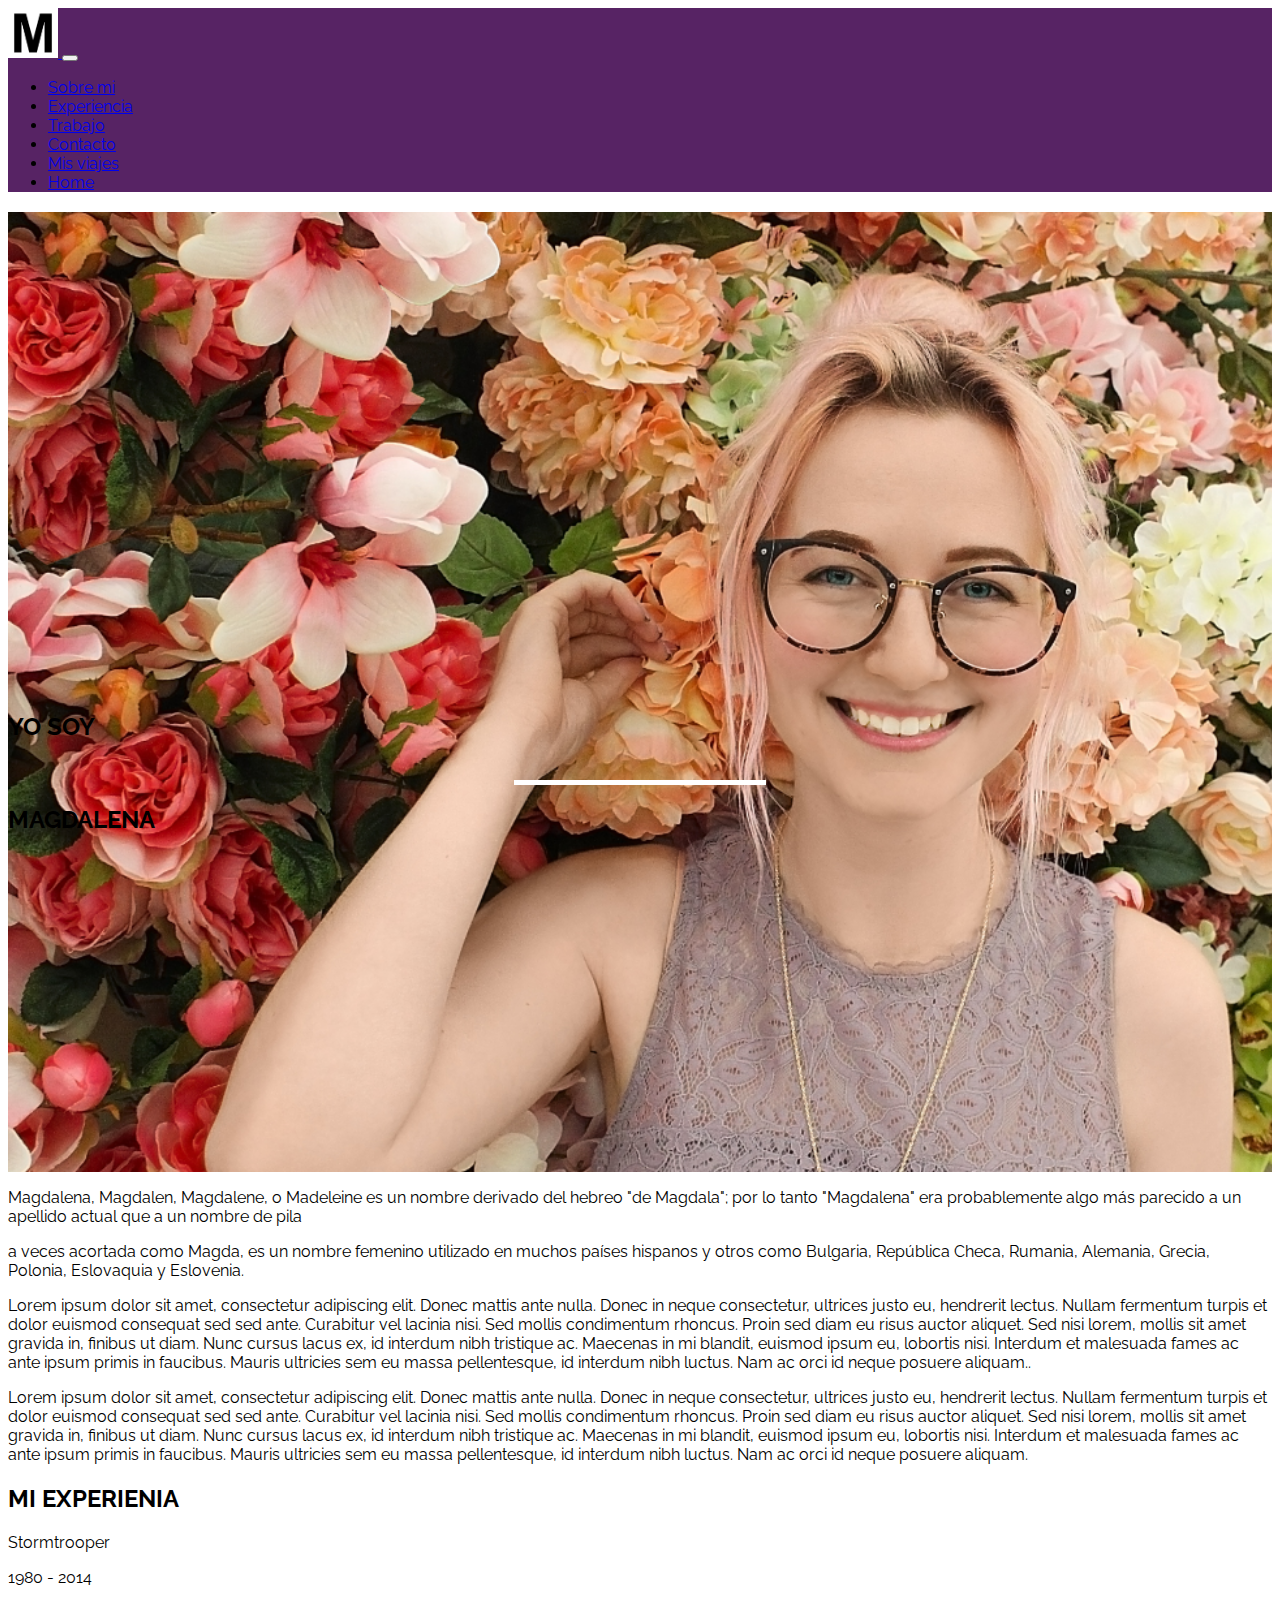
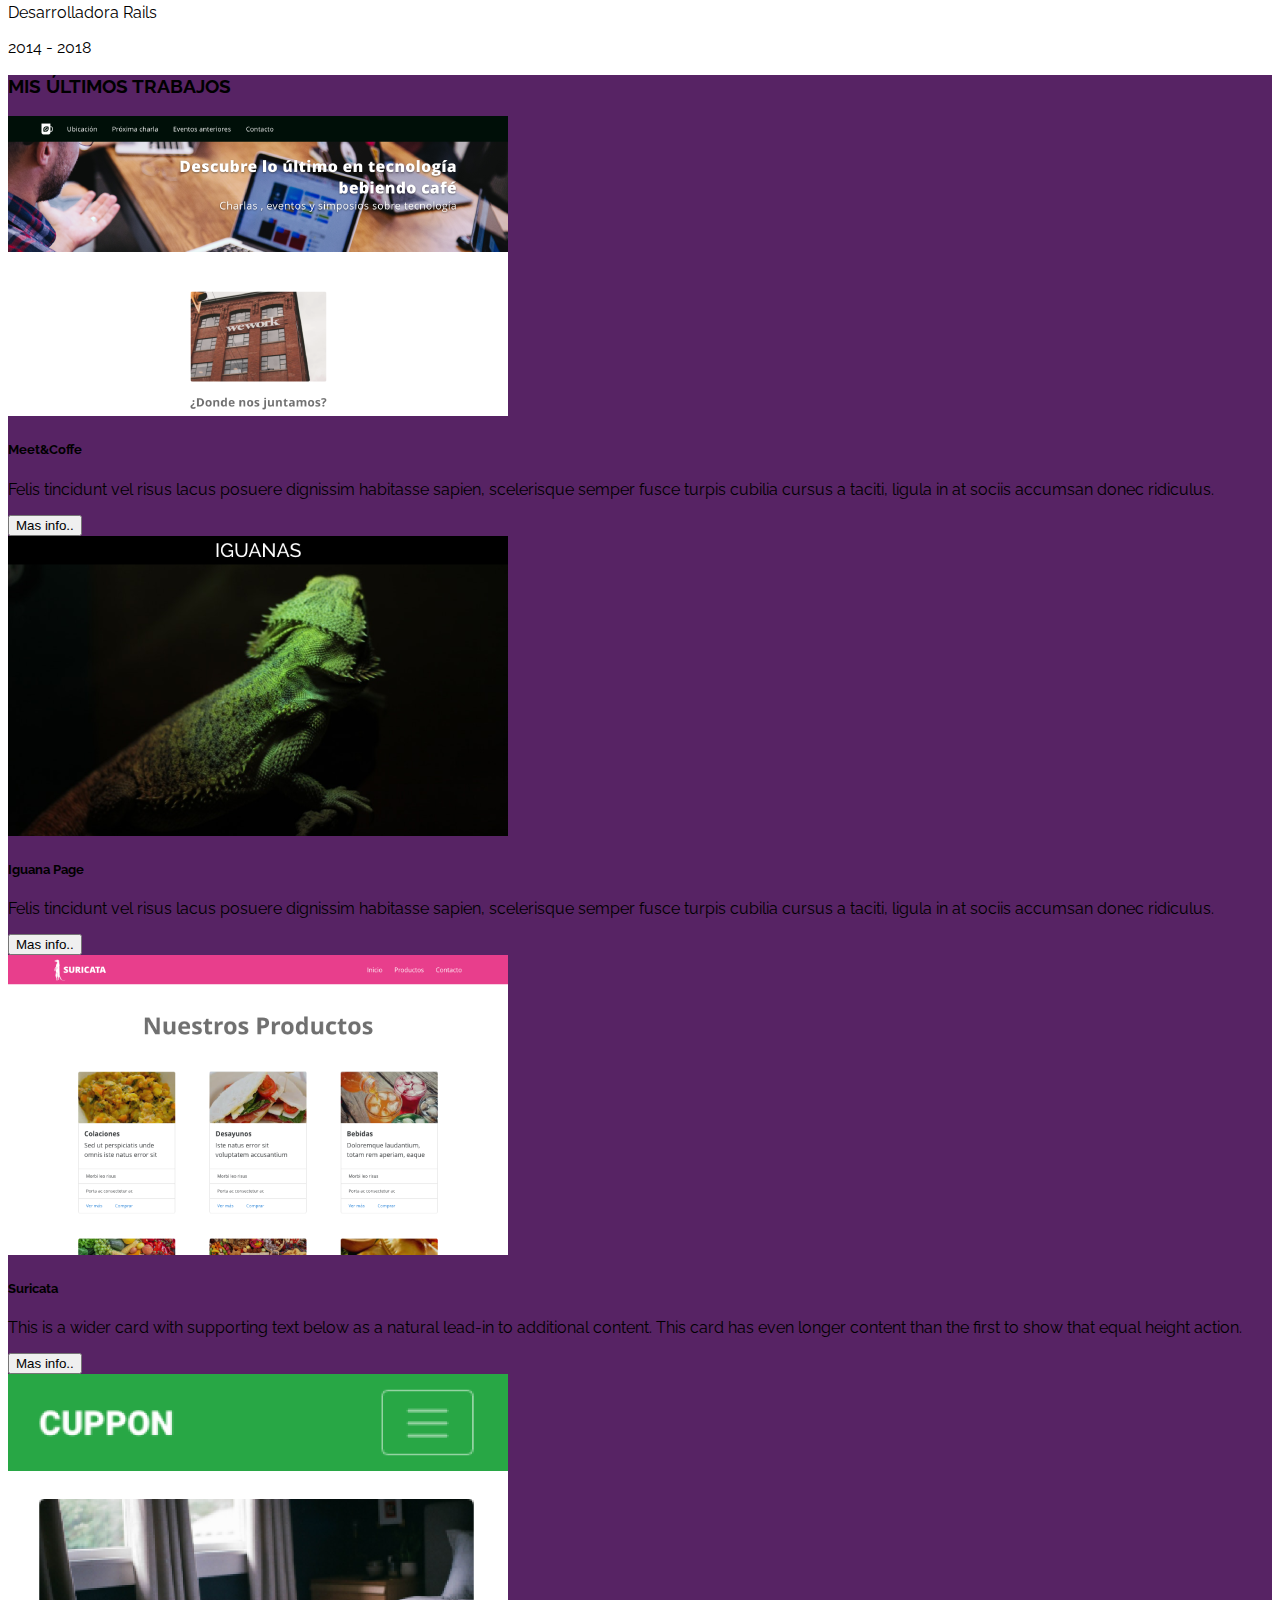
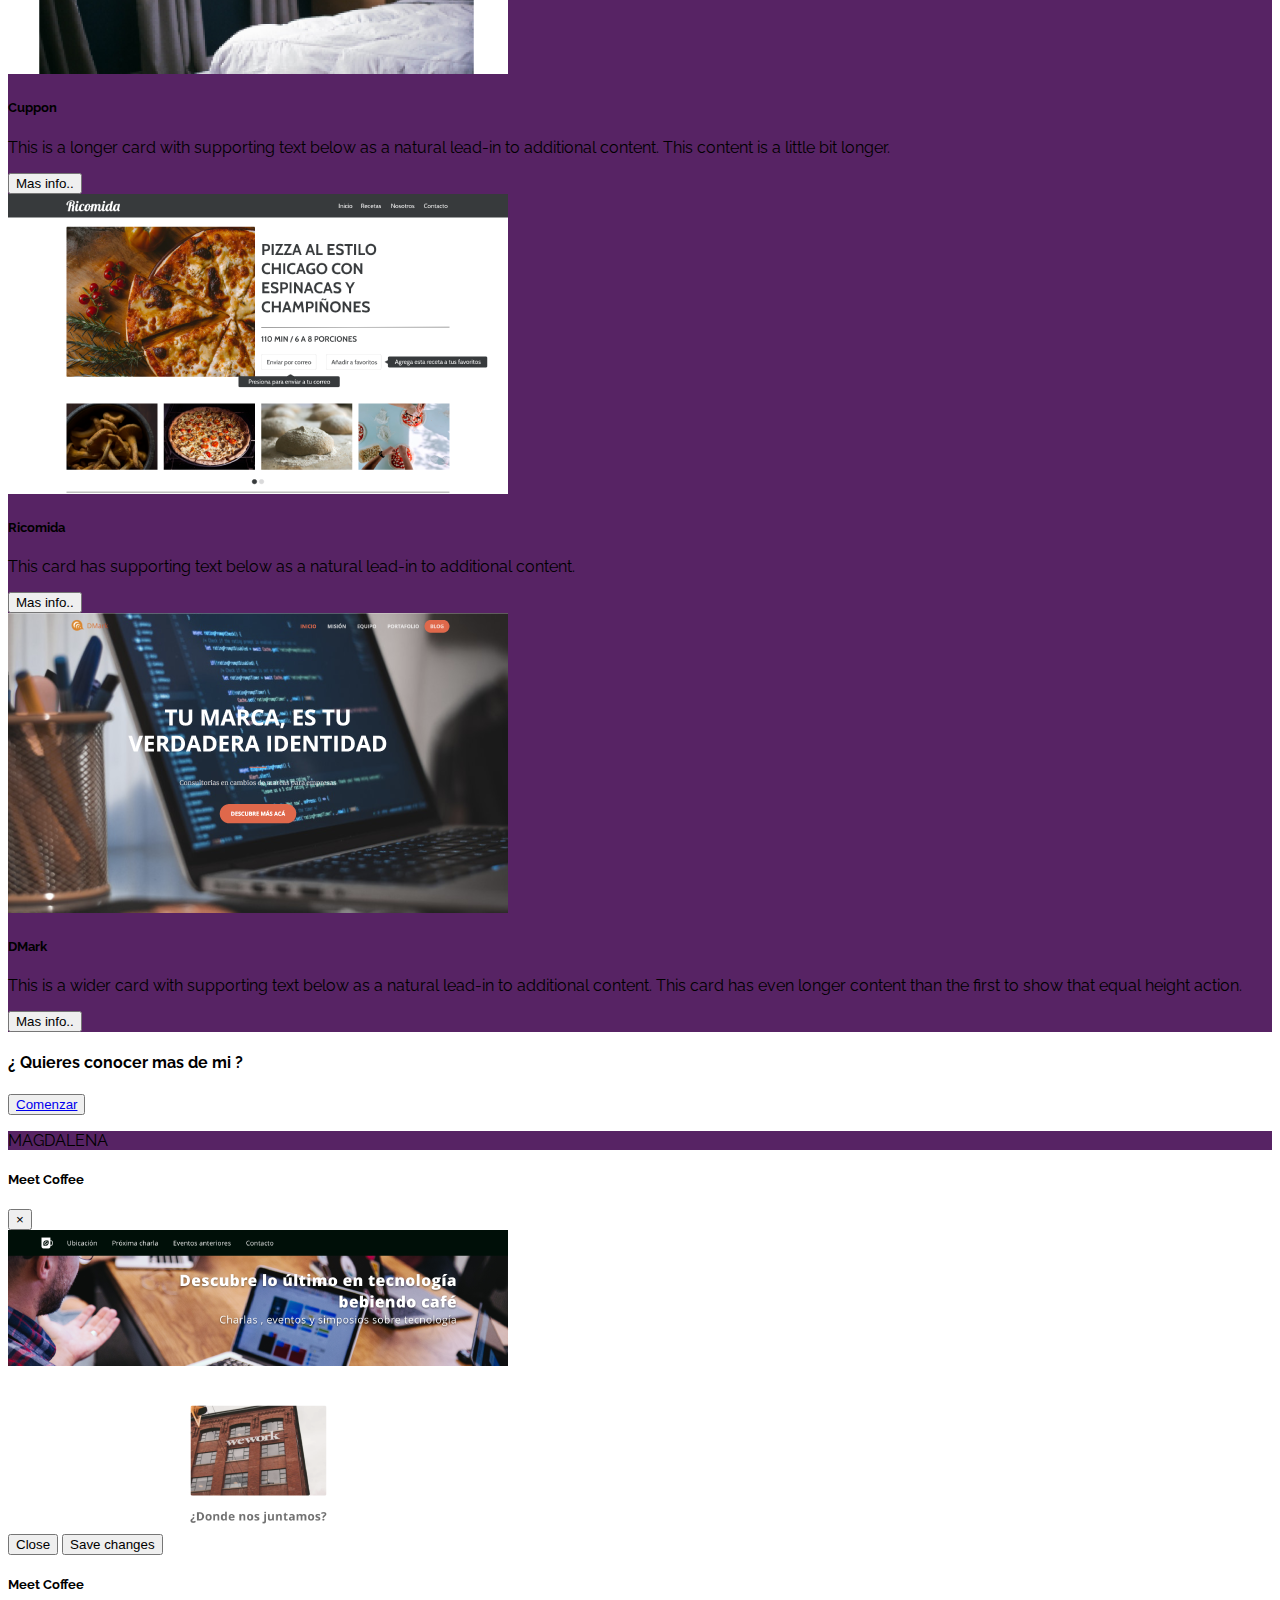
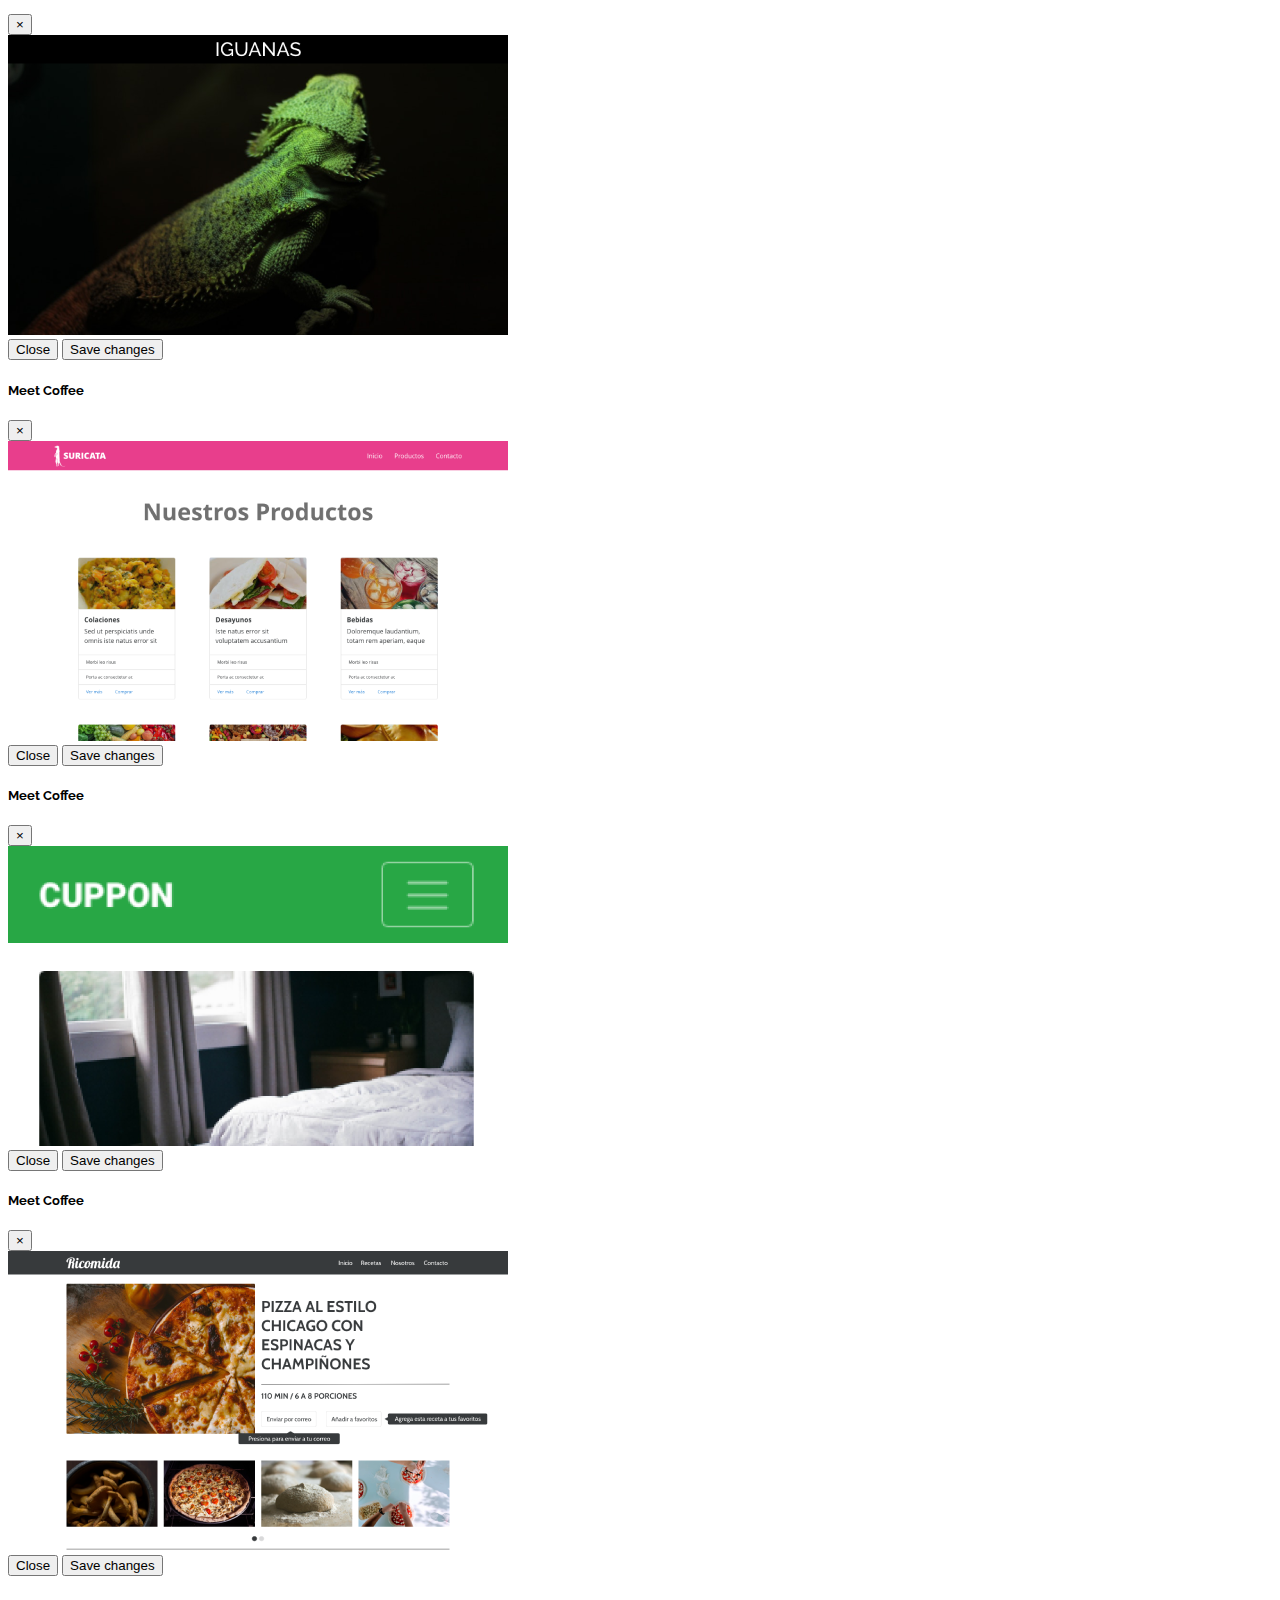
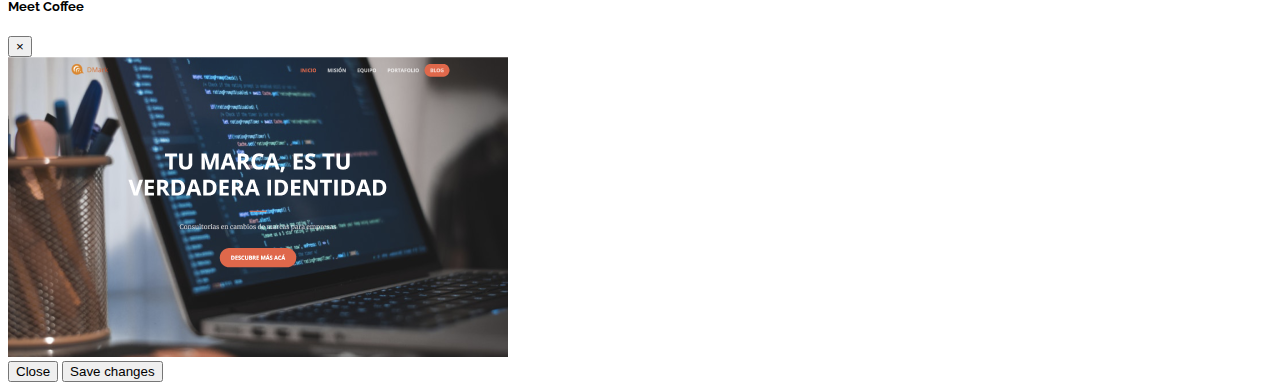
==== index.html @ 6a65fbae "nueva estructura" ====
<!DOCTYPE html>
 <html lang="es" dir="ltr">
 <head>
  <meta charset="utf-8">
  <title>Magdalena</title>
  
  <meta name="viewport" content="width=device-width, initial-scale=1.0">
  
  <!--CSS de Bootstrap 4.2.1-->
  <link rel="stylesheet" href="https://stackpath.bootstrapcdn.com/bootstrap/4.2.1/css/bootstrap.min.css" integrity="sha384-GJzZqFGwb1QTTN6wy59ffF1BuGJpLSa9DkKMp0DgiMDm4iYMj70gZWKYbI706tWS" crossorigin="anonymous">
  
  <!--Google Fonts-->
  <link href="https://fonts.googleapis.com/css?family=Raleway:400,700" rel="stylesheet">
  
  <!--Font Awesome-->
  <link rel="stylesheet" href="https://use.fontawesome.com/releases/v5.6.3/css/all.css" integrity="sha384-UHRtZLI+pbxtHCWp1t77Bi1L4ZtiqrqD80Kn4Z8NTSRyMA2Fd33n5dQ8lWUE00s/" crossorigin="anonymous">
  
  <!--Mi estilo-->
  <link rel="stylesheet" href="./style.css">
</head>
<body>
  
  <nav class="navbar navbar-expand-lg navbar-dark bg-#572364  fixed-top" > 
    <div class="container">
      <a class="navbar-brand" href="#"> <img src="./Assets_prueba/img/images.png"  width="50" height="50" alt="Logo mockup text-light text-white"> </a>
      
      <button class="navbar-toggler" type="button" data-toggle="collapse" data-target="#navbarNav" aria-controls="navbarNav" aria-expanded="false" aria-label="Toggle navigation">
        <span class="navbar-toggler-icon"></span>
      </button>
      
      <div class="collapse navbar-collapse" id="navbarNav">
        <ul class="navbar-nav ml-auto">
          <li class="nav-item active">
            <a class="nav-link" href="#about">Sobre mi</a>
          </li>
          <li class="nav-item active">
            <a class="nav-link" href="#experi">Experiencia</a>
          </li>
          <li class="nav-item active">
            <a class="nav-link" href="#work">Trabajo</a>
          </li>
          <li class="nav-item active">
            <a class="nav-link" href="#contact">Contacto</a>
          </li>
          <li class="nav-item active">
            <a class="nav-link" href="comenzar.html">Mis viajes</a>
          </li>
          <li class="nav-item active">
            <a class="nav-link" href="index.html">Home</a>
          </li>
        </ul>
      </div>
    </div>
  </nav>
  
  <header class="hero text-light pt-5">
    <div class ="container text-center">
      
      
      
      <h2 class="display-4 nombre">YO SOY</h2>
      <br>
      <div class="linea pb-3">
        
      </div>
      <h2 class ="display-4">MAGDALENA</h2>
    </div>
    
    
    
    
  </header>
  
  <div class="container text-center py-5 haight" >
    
    <div id="about">
      
      
      <p class="text-justify font-weight-bold">Magdalena, Magdalen, Magdalene, o Madeleine es un nombre derivado del hebreo "de Magdala"; por lo tanto "Magdalena" era probablemente algo más parecido a un apellido actual que a un nombre de pila </p>
      <p class="mt-2 text-justify font-weight-bold">a veces acortada como Magda, es un nombre femenino utilizado en muchos países hispanos y otros como Bulgaria, República Checa, Rumania, Alemania, Grecia, Polonia, Eslovaquia y Eslovenia.</p>
      
      
      
      
      
      <div class ="row mt-5">
        
        
        <div class="col-6">
          <p>Lorem ipsum dolor sit amet, consectetur adipiscing elit. Donec mattis ante nulla. Donec in neque consectetur, ultrices justo eu, hendrerit lectus. Nullam fermentum turpis et dolor euismod consequat sed sed ante. Curabitur vel lacinia nisi. Sed mollis condimentum rhoncus. Proin sed diam eu risus auctor aliquet. Sed nisi lorem, mollis sit amet gravida in, finibus ut diam. Nunc cursus lacus ex, id interdum nibh tristique ac. Maecenas in mi blandit, euismod ipsum eu, lobortis nisi. Interdum et malesuada fames ac ante ipsum primis in faucibus. Mauris ultricies sem eu massa pellentesque, id interdum nibh luctus. Nam ac orci id neque posuere aliquam..</p>
        </div>
        
        <div class="col-6">
          <p>Lorem ipsum dolor sit amet, consectetur adipiscing elit. Donec mattis ante nulla. Donec in neque consectetur, ultrices justo eu, hendrerit lectus. Nullam fermentum turpis et dolor euismod consequat sed sed ante. Curabitur vel lacinia nisi. Sed mollis condimentum rhoncus. Proin sed diam eu risus auctor aliquet. Sed nisi lorem, mollis sit amet gravida in, finibus ut diam. Nunc cursus lacus ex, id interdum nibh tristique ac. Maecenas in mi blandit, euismod ipsum eu, lobortis nisi. Interdum et malesuada fames ac ante ipsum primis in faucibus. Mauris ultricies sem eu massa pellentesque, id interdum nibh luctus. Nam ac orci id neque posuere aliquam.</p>
        </div>
      </div>
    </div>
    <div id="experi">
      
      <h2 class ="display -4 font-weight-bold">MI EXPERIENIA</h2>
      <div class="row pt-3">
        
        <div class="col-6">
          <i class="fab fa-empire fa-5x"></i>
          <p>Stormtrooper</p>
          <p>1980 - 2014</p>
        </div>
        <div class="col-6"> 
          <i class="fab fa-medium-m fa-5x"></i>
          <p>Desarrolladora Rails</p>
          <p>2014 - 2018</p>
        </div>
      </div>
    </div>
  </div>
  <div id="work">
    <div class="row fondo">
      <div class="container fondo text-center py-5" >
        <h3 class="display-4 text-white font-weight-bold">MIS ÚLTIMOS TRABAJOS</h3>
        <div class="pb-5">
          
        </div>
        <div class="card-deck">
          <div class="card">
            <img src="./Assets_prueba/img/meet_coffee.png" class="card-img-top" alt="...">
            <div class="card-body">
              <h5 class="card-title">Meet&Coffe</h5>
              <p class="card-text">Felis tincidunt vel risus lacus posuere dignissim habitasse sapien, scelerisque semper fusce turpis cubilia cursus a taciti, ligula in at sociis accumsan donec ridiculus.</p>
              <button type="button" class="btn btn-primary" data-toggle="modal" data-target="#meetcoffee">
                Mas info..
              </button>
            </div>
          </div>
          <div class="card">
            <img src="./Assets_prueba/img/iguana_page.png" class="card-img-top" alt="...">
            <div class="card-body">
              <h5 class="card-title">Iguana Page</h5>
              <p class="card-text">Felis tincidunt vel risus lacus posuere dignissim habitasse sapien, scelerisque semper fusce turpis cubilia cursus a taciti, ligula in at sociis accumsan donec ridiculus.</p>
              <button type="button" class="btn btn-primary" data-toggle="modal" data-target="#iguana">
                Mas info..
              </button>
            </div>
          </div>
          <div class="card">
            <img src="./Assets_prueba/img/suricata.png" class="card-img-top" alt="...">
            <div class="card-body">
              <h5 class="card-title">Suricata</h5>
              <p class="card-text">This is a wider card with supporting text below as a natural lead-in to additional content. This card has even longer content than the first to show that equal height action.</p>
              <button type="button" class="btn btn-primary" data-toggle="modal" data-target="#suricata">
                Mas info..
              </button>
            </div>
          </div>
        </div>
        <div class ="pb-5">
          
        </div>
        <div class="card-deck">
          <div class="card">
            <img src="./Assets_prueba/img/cuppon.png" class="card-img-top" alt="...">
            <div class="card-body">
              <h5 class="card-title">Cuppon</h5>
              <p class="card-text">This is a longer card with supporting text below as a natural lead-in to additional content. This content is a little bit longer.</p>
              <button type="button" class="btn btn-primary" data-toggle="modal" data-target="#cuppon">
                Mas info..
              </button>
            </div>
          </div>
          <div class="card">
            <img src="./Assets_prueba/img/ricomida.png" class="card-img-top" alt="...">
            <div class="card-body">
              <h5 class="card-title">Ricomida</h5>
              <p class="card-text">This card has supporting text below as a natural lead-in to additional content.</p>
              <button type="button" class="btn btn-primary" data-toggle="modal" data-target="#ricomida">
                Mas info..
              </button>
            </div>
          </div>
          <div class="card">
            <img src="./Assets_prueba/img/dmark.png" class="card-img-top" alt="...">
            <div class="card-body">
              <h5 class="card-title">DMark</h5>
              <p class="card-text">This is a wider card with supporting text below as a natural lead-in to additional content. This card has even longer content than the first to show that equal height action.</p>
              <button type="button" class="btn btn-primary" data-toggle="modal" data-target="#dmark">
                Mas info..
              </button>
            </div>
          </div>
        </div>
      </div>
    </div>
  </div>
  <div id="contact">
    
    <h4 class="text-center py-5">¿ Quieres conocer mas de mi ?</h4>
    <div class="row">
      <div class ="col text-center">
        <button type="button" class="btn btn-dark action"> <a href="comenzar.html">Comenzar</a></button>
      </div>
    </div>
    <footer>
      <div class="rt-container text-white margiz">
        <div class="row mt-5 text-center py-5">
          <div class="col-8 ">
            
            <p CLASS="display-4 text-white" >MAGDALENA</p>
          </div>
          <div class="col-md-1 paicon">
            <i class="fab fa-github fa-4x"></i>
          </div>
          <div class="col-md-1 paicon">
            <i class="fab fa-linkedin-in fa-4x"></i>
          </div>
          <div class="col-md-1 paicon">
            <i class="fab fa-twitter-square fa-4x"></i>
          </div>
          <div class="col-md-1 paicon">
            <i class="fab fa-facebook-square fa-4x"></i>
          </div>
        </div>
      </div>
    </footer>
    
    
    
    
    <!-- modal1-->
    
    <div class="modal fade" id="meetcoffee" tabindex="-1" role="dialog" aria-labelledby="exampleModalLabel" aria-hidden="true">
      <div class="modal-dialog" role="document">
        <div class="modal-content">
          <div class="modal-header">
            <h5 class="modal-title" id="exampleModalLabel">Meet Coffee</h5>
            
            <button type="button" class="close" data-dismiss="modal" aria-label="Close">
              <span aria-hidden="true">&times;</span>
            </button>
          </div>
          <div class="modal-body">
            <img src="./Assets_prueba/img/meet_coffee.png" class="img-fluid" alt="">
          </div>
          <div class="modal-footer">
            <button type="button" class="btn btn-secondary" data-dismiss="modal">Close</button>
            <button type="button" class="btn btn-primary">Save changes</button>
          </div>
        </div>
      </div>
    </div>
    <!-- modal2-->
    
    <div class="modal fade" id="iguana" tabindex="-1" role="dialog" aria-labelledby="exampleModalLabel" aria-hidden="true">
      <div class="modal-dialog" role="document">
        <div class="modal-content">
          <div class="modal-header">
            <h5 class="modal-title" id="exampleModalLabel">Meet Coffee</h5>
            
            <button type="button" class="close" data-dismiss="modal" aria-label="Close">
              <span aria-hidden="true">&times;</span>
            </button>
          </div>
          <div class="modal-body">
            <img src="./Assets_prueba/img/iguana_page.png" class="img-fluid" alt="">
          </div>
          <div class="modal-footer">
            <button type="button" class="btn btn-secondary" data-dismiss="modal">Close</button>
            <button type="button" class="btn btn-primary">Save changes</button>
          </div>
        </div>
      </div>
    </div>
    <!-- modal3-->
    
    <div class="modal fade" id="suricata" tabindex="-1" role="dialog" aria-labelledby="exampleModalLabel" aria-hidden="true">
      <div class="modal-dialog" role="document">
        <div class="modal-content">
          <div class="modal-header">
            <h5 class="modal-title" id="exampleModalLabel">Meet Coffee</h5>
            
            <button type="button" class="close" data-dismiss="modal" aria-label="Close">
              <span aria-hidden="true">&times;</span>
            </button>
          </div>
          <div class="modal-body">
            <img src="./Assets_prueba/img/suricata.png" class="img-fluid" alt="">
          </div>
          <div class="modal-footer">
            <button type="button" class="btn btn-secondary" data-dismiss="modal">Close</button>
            <button type="button" class="btn btn-primary">Save changes</button>
          </div>
        </div>
      </div>
    </div>
    <!-- modal4-->
    
    <div class="modal fade" id="cuppon" tabindex="-1" role="dialog" aria-labelledby="exampleModalLabel" aria-hidden="true">
      <div class="modal-dialog" role="document">
        <div class="modal-content">
          <div class="modal-header">
            <h5 class="modal-title" id="exampleModalLabel">Meet Coffee</h5>
            
            <button type="button" class="close" data-dismiss="modal" aria-label="Close">
              <span aria-hidden="true">&times;</span>
            </button>
          </div>
          <div class="modal-body">
            <img src="./Assets_prueba/img/cuppon.png" class="img-fluid" alt="">
          </div>
          <div class="modal-footer">
            <button type="button" class="btn btn-secondary" data-dismiss="modal">Close</button>
            <button type="button" class="btn btn-primary">Save changes</button>
          </div>
        </div>
      </div>
    </div>
    
    <!-- modal5-->
    
    <div class="modal fade" id="ricomida" tabindex="-1" role="dialog" aria-labelledby="exampleModalLabel" aria-hidden="true">
      <div class="modal-dialog" role="document">
        <div class="modal-content">
          <div class="modal-header">
            <h5 class="modal-title" id="exampleModalLabel">Meet Coffee</h5>
            
            <button type="button" class="close" data-dismiss="modal" aria-label="Close">
              <span aria-hidden="true">&times;</span>
            </button>
          </div>
          <div class="modal-body">
            <img src="./Assets_prueba/img/ricomida.png"  class="img-fluid" alt="">
          </div>
          <div class="modal-footer">
            <button type="button" class="btn btn-secondary" data-dismiss="modal">Close</button>
            <button type="button" class="btn btn-primary">Save changes</button>
          </div>
        </div>
      </div>
    </div>
    <!-- modal6-->
    
    <div class="modal fade" id="dmark" tabindex="-1" role="dialog" aria-labelledby="exampleModalLabel" aria-hidden="true">
      <div class="modal-dialog" role="document">
        <div class="modal-content">
          <div class="modal-header">
            <h5 class="modal-title" id="exampleModalLabel">Meet Coffee</h5>
            
            <button type="button" class="close" data-dismiss="modal" aria-label="Close">
              <span aria-hidden="true">&times;</span>
            </button>
          </div>
          <div class="modal-body">
            <img src="./Assets_prueba/img/dmark.png" class="img-fluid" alt="">
          </div>
          <div class="modal-footer">
            <button type="button" class="btn btn-secondary" data-dismiss="modal">Close</button>
            <button type="button" class="btn btn-primary">Save changes</button>
          </div>
        </div>
      </div>
    </div>
    
    
    
    
    
    
    
    <script src="https://code.jquery.com/jquery-3.4.1.slim.min.js" integrity="sha384-J6qa4849blE2+poT4WnyKhv5vZF5SrPo0iEjwBvKU7imGFAV0wwj1yYfoRSJoZ+n" crossorigin="anonymous"></script>
    <script src="https://cdn.jsdelivr.net/npm/popper.js@1.16.0/dist/umd/popper.min.js" integrity="sha384-Q6E9RHvbIyZFJoft+2mJbHaEWldlvI9IOYy5n3zV9zzTtmI3UksdQRVvoxMfooAo" crossorigin="anonymous"></script>
    <script src="https://stackpath.bootstrapcdn.com/bootstrap/4.4.1/js/bootstrap.min.js" integrity="sha384-wfSDF2E50Y2D1uUdj0O3uMBJnjuUD4Ih7YwaYd1iqfktj0Uod8GCExl3Og8ifwB6" crossorigin="anonymous"></script>
  </body>
  </html>
---- style.css ----
body {
  font-family: 'Raleway', sans-serif;
}
nav {
  background-color: #572364;
}


header {
  background-image: url("./Assets_prueba/img/bg_hero.png");
  background-repeat: no-repeat;
  background-size: cover;
  background-position: left;
  height: 800px;
  padding-bottom: 10rem;
}

.carousel-indicators {
  top: 50px;
}

.carousel-indicators li {
  width: 10px;
  height: 10px;
  border-radius: 50%;
}

.fondo {
  background-color: #572364;
}

footer {
  background-color: #572364;
  
 
  
}

.header h2 {
  width: 10px;
  height: 10px;
}

.nombre {
   padding-top: 500px;
}

.linea {
  border-top: 5px solid white;
  width: 20%;
  margin: 0 auto;

}

.tamaño {
  width: 40%;
  height: 40%;
}

.sangria {
  margin-top: 200px ;
}

.nombre1 {
  padding-top: 450px;
}

.ancho {
 width: 80%;
}

.margiz {
  padding-right: 15%;
}

.ancho1 {
  
  margin-left: 40%;
}

.contenedor {
  width: 100%;
  max-width: 1000px;
}
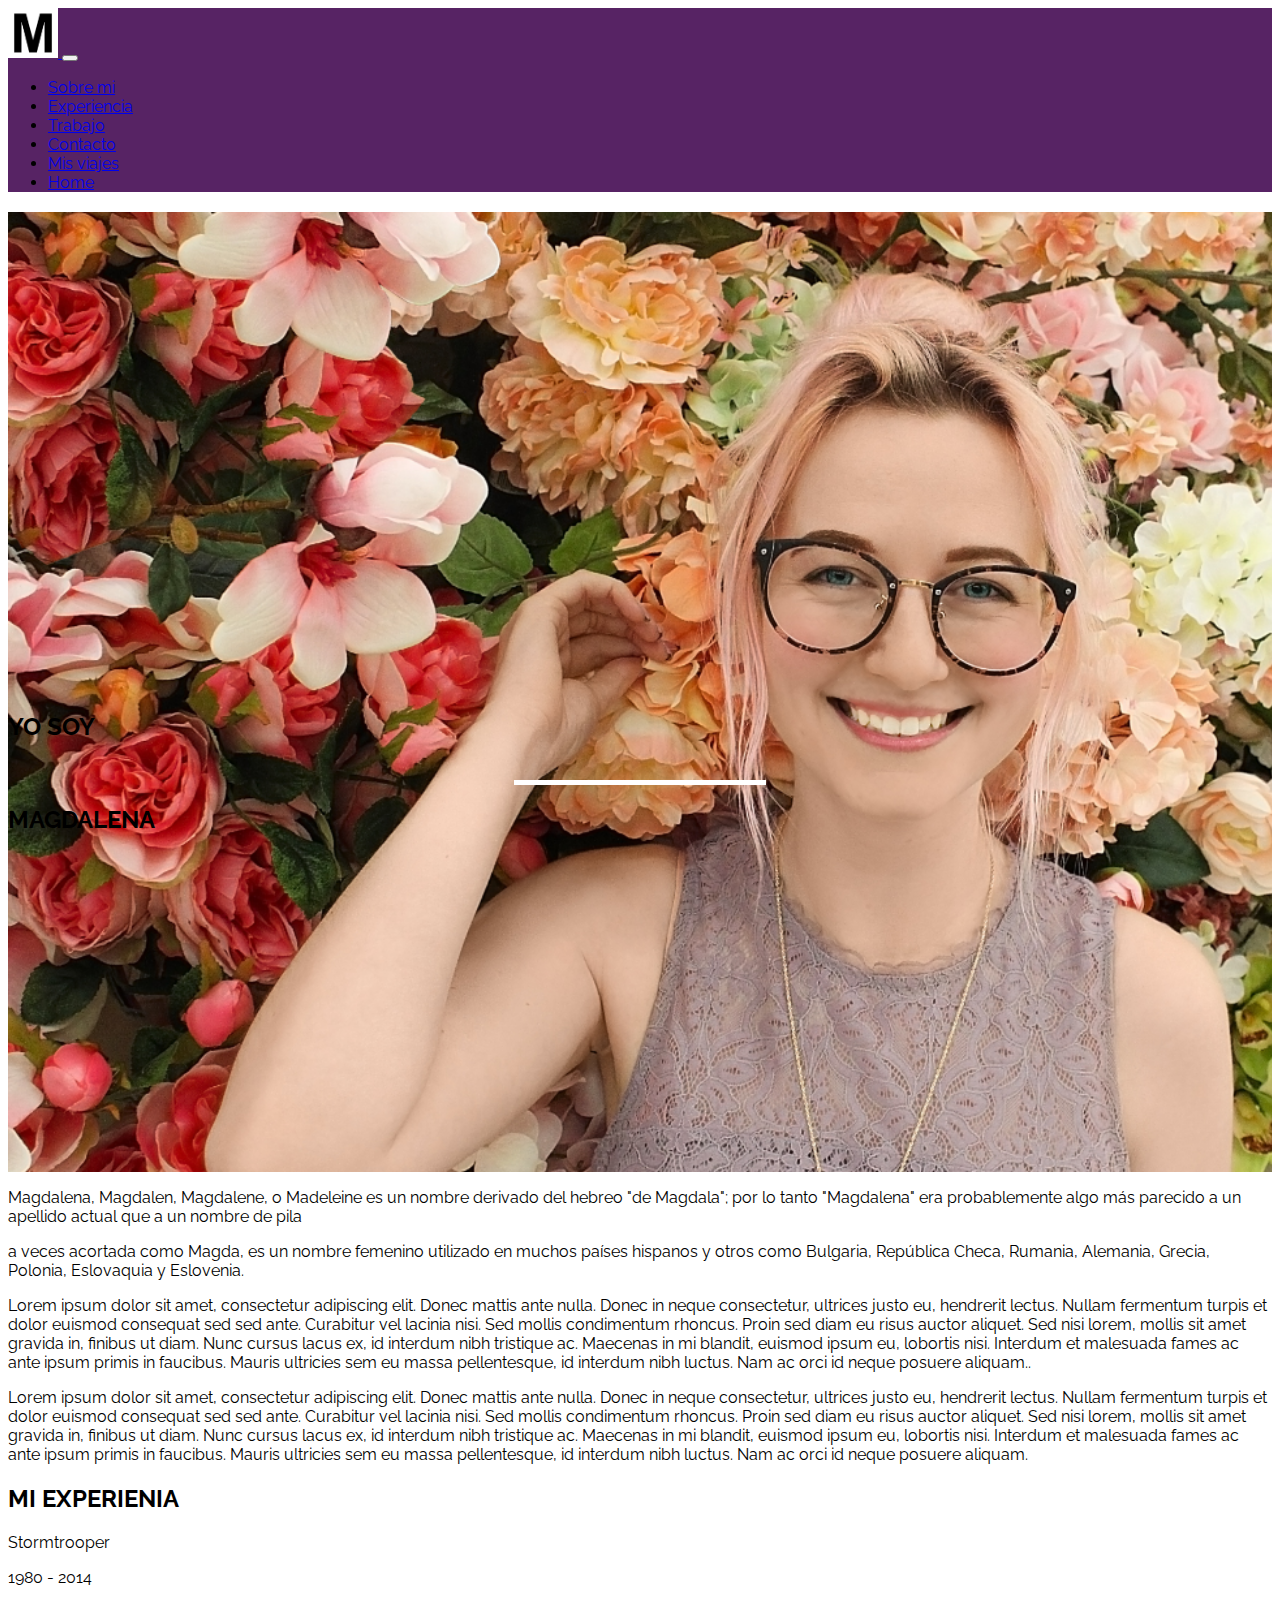
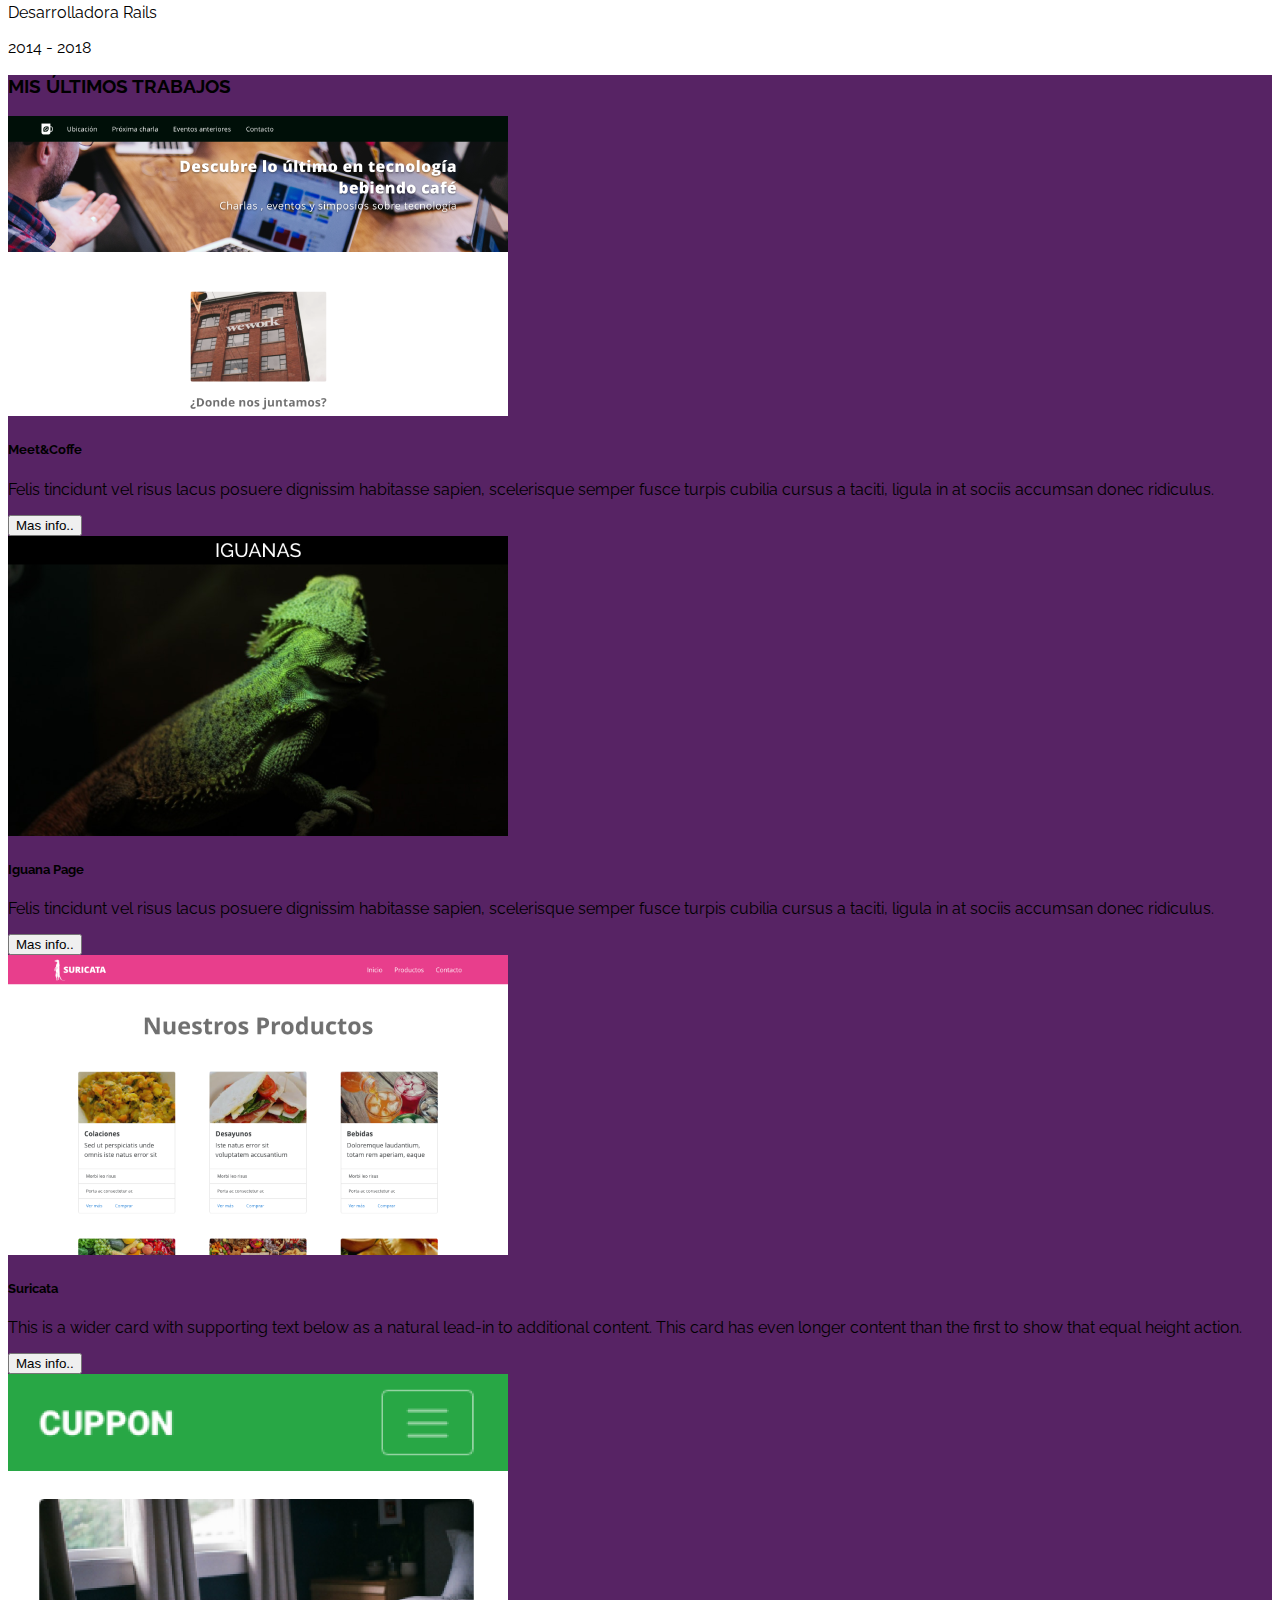
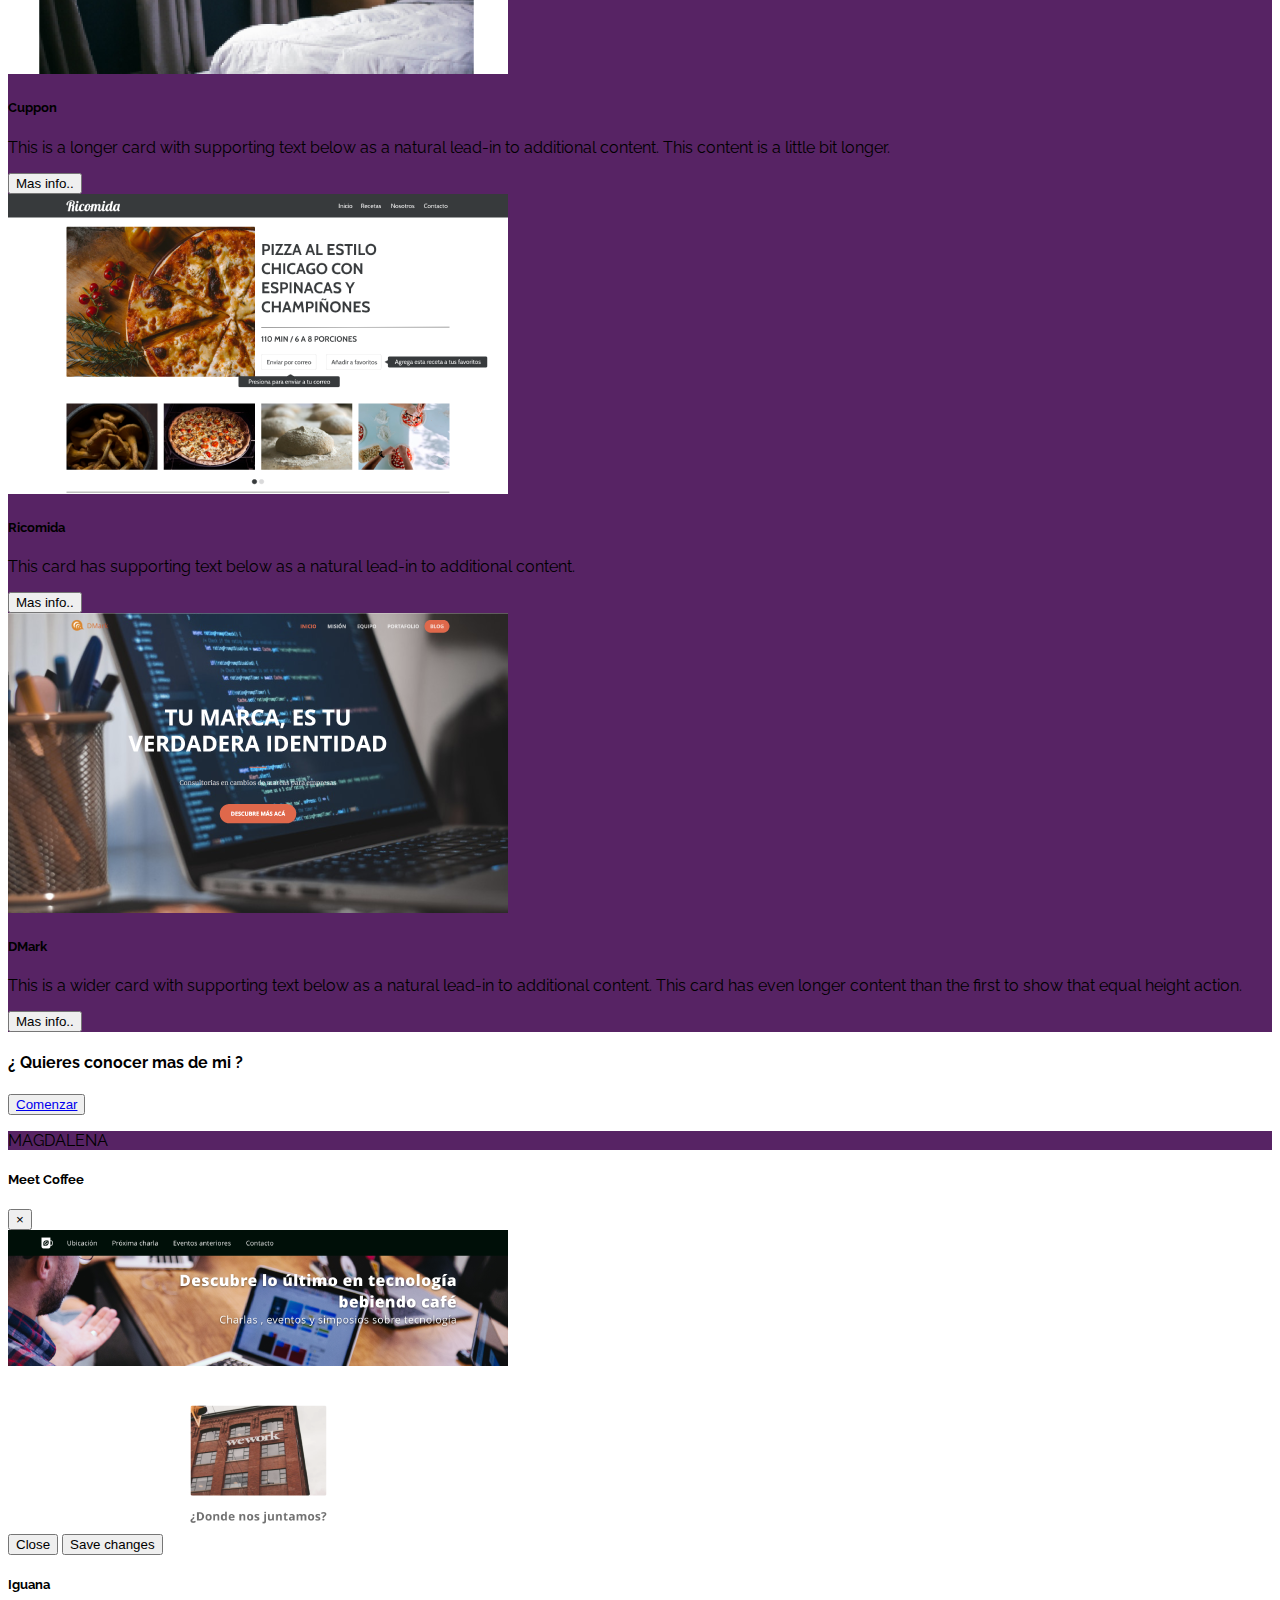
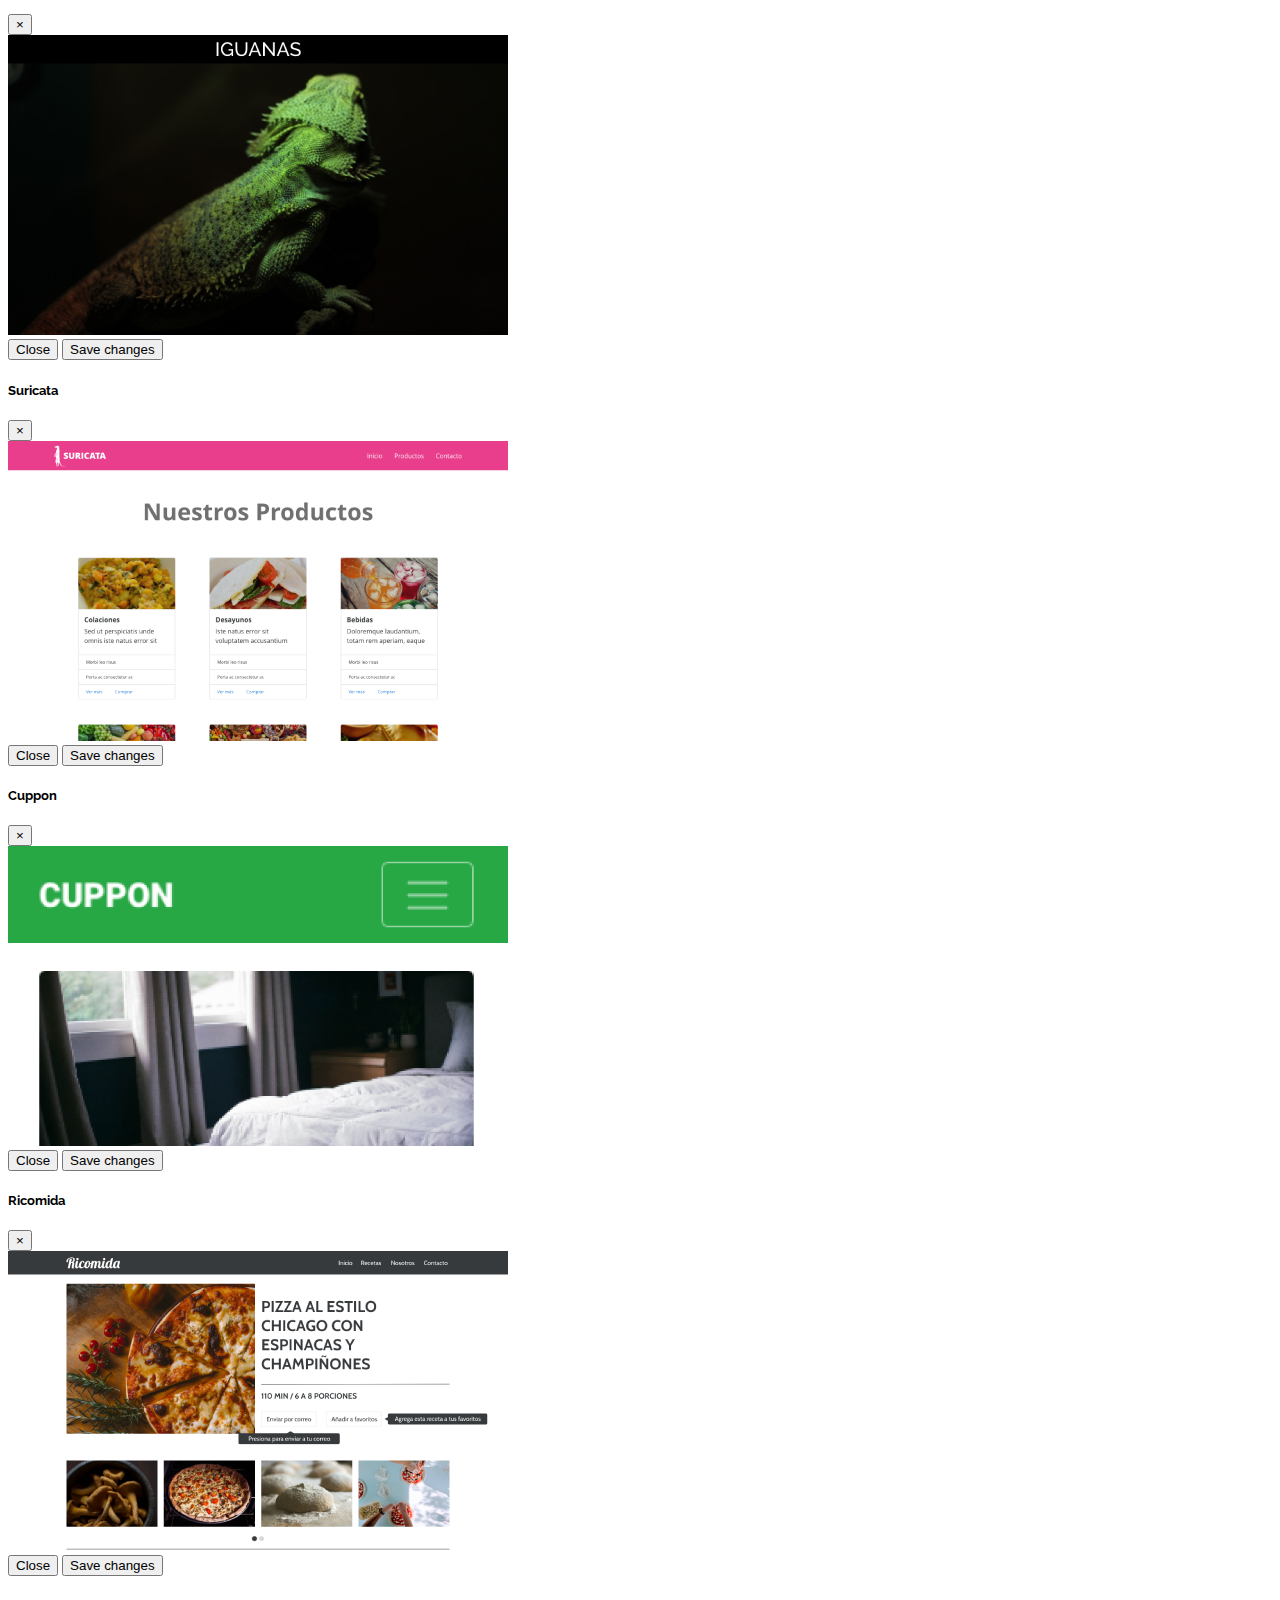
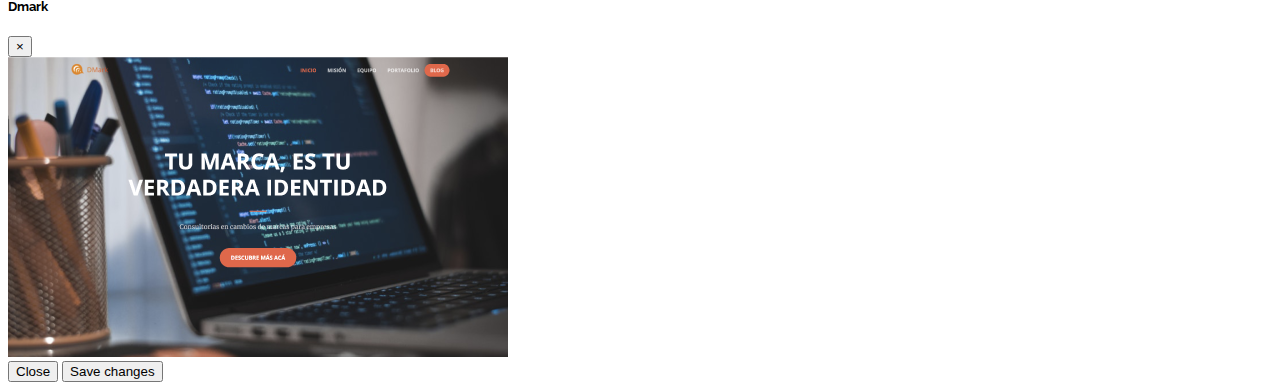
==== commit 2efa4da7: "final3" ====
--- a/index.html
+++ b/index.html
@@ -206,16 +206,16 @@
             <p CLASS="display-4 text-white" >MAGDALENA</p>
           </div>
           <div class="col-md-1 paicon">
-            <i class="fab fa-github fa-4x"></i>
+            <a target="_blank" href="https://www.lun.com/"><i class="fab fa-github fa-4x"></i></a>
           </div>
           <div class="col-md-1 paicon">
-            <i class="fab fa-linkedin-in fa-4x"></i>
+            <a target="_blanck" href="https://www.linkedin.com/feed/"><i class="fab fa-linkedin-in fa-4x"></i></a>
           </div>
           <div class="col-md-1 paicon">
-            <i class="fab fa-twitter-square fa-4x"></i>
+            <a target="_blanck" href="https://twitter.com/home"><i class="fab fa-twitter-square fa-4x"></i></a>
           </div>
           <div class="col-md-1 paicon">
-            <i class="fab fa-facebook-square fa-4x"></i>
+            <a target="_blanck" href="https://www.facebook.com"><i class="fab fa-facebook-square fa-4x"></i></a>
           </div>
         </div>
       </div>
@@ -252,7 +252,7 @@
       <div class="modal-dialog" role="document">
         <div class="modal-content">
           <div class="modal-header">
-            <h5 class="modal-title" id="exampleModalLabel">Meet Coffee</h5>
+            <h5 class="modal-title" id="exampleModalLabel">Iguana</h5>
             
             <button type="button" class="close" data-dismiss="modal" aria-label="Close">
               <span aria-hidden="true">&times;</span>
@@ -274,7 +274,7 @@
       <div class="modal-dialog" role="document">
         <div class="modal-content">
           <div class="modal-header">
-            <h5 class="modal-title" id="exampleModalLabel">Meet Coffee</h5>
+            <h5 class="modal-title" id="exampleModalLabel">Suricata</h5>
             
             <button type="button" class="close" data-dismiss="modal" aria-label="Close">
               <span aria-hidden="true">&times;</span>
@@ -296,7 +296,7 @@
       <div class="modal-dialog" role="document">
         <div class="modal-content">
           <div class="modal-header">
-            <h5 class="modal-title" id="exampleModalLabel">Meet Coffee</h5>
+            <h5 class="modal-title" id="exampleModalLabel">Cuppon</h5>
             
             <button type="button" class="close" data-dismiss="modal" aria-label="Close">
               <span aria-hidden="true">&times;</span>
@@ -319,7 +319,7 @@
       <div class="modal-dialog" role="document">
         <div class="modal-content">
           <div class="modal-header">
-            <h5 class="modal-title" id="exampleModalLabel">Meet Coffee</h5>
+            <h5 class="modal-title" id="exampleModalLabel">Ricomida</h5>
             
             <button type="button" class="close" data-dismiss="modal" aria-label="Close">
               <span aria-hidden="true">&times;</span>
@@ -341,7 +341,7 @@
       <div class="modal-dialog" role="document">
         <div class="modal-content">
           <div class="modal-header">
-            <h5 class="modal-title" id="exampleModalLabel">Meet Coffee</h5>
+            <h5 class="modal-title" id="exampleModalLabel">Dmark</h5>
             
             <button type="button" class="close" data-dismiss="modal" aria-label="Close">
               <span aria-hidden="true">&times;</span>
--- a/style.css
+++ b/style.css
@@ -81,4 +81,26 @@
 .contenedor {
   width: 100%;
   max-width: 1000px;
+}
+@media only screen and (max-width: 480px){
+
+
+  .paicon {
+    display:block;
+  }
+  
+  header {
+    background-image: url("./Assets_prueba/img/bg_hero.png");
+    background-repeat: no-repeat;
+    background-size: cover;
+    background-position: left;
+    height: 250px;
+    padding-bottom: 10rem;
+  }
+  .foto {
+    height: 20%;
+    margin-left: 10%;
+    
+    margin-bottom: 500px;
+  }
 }